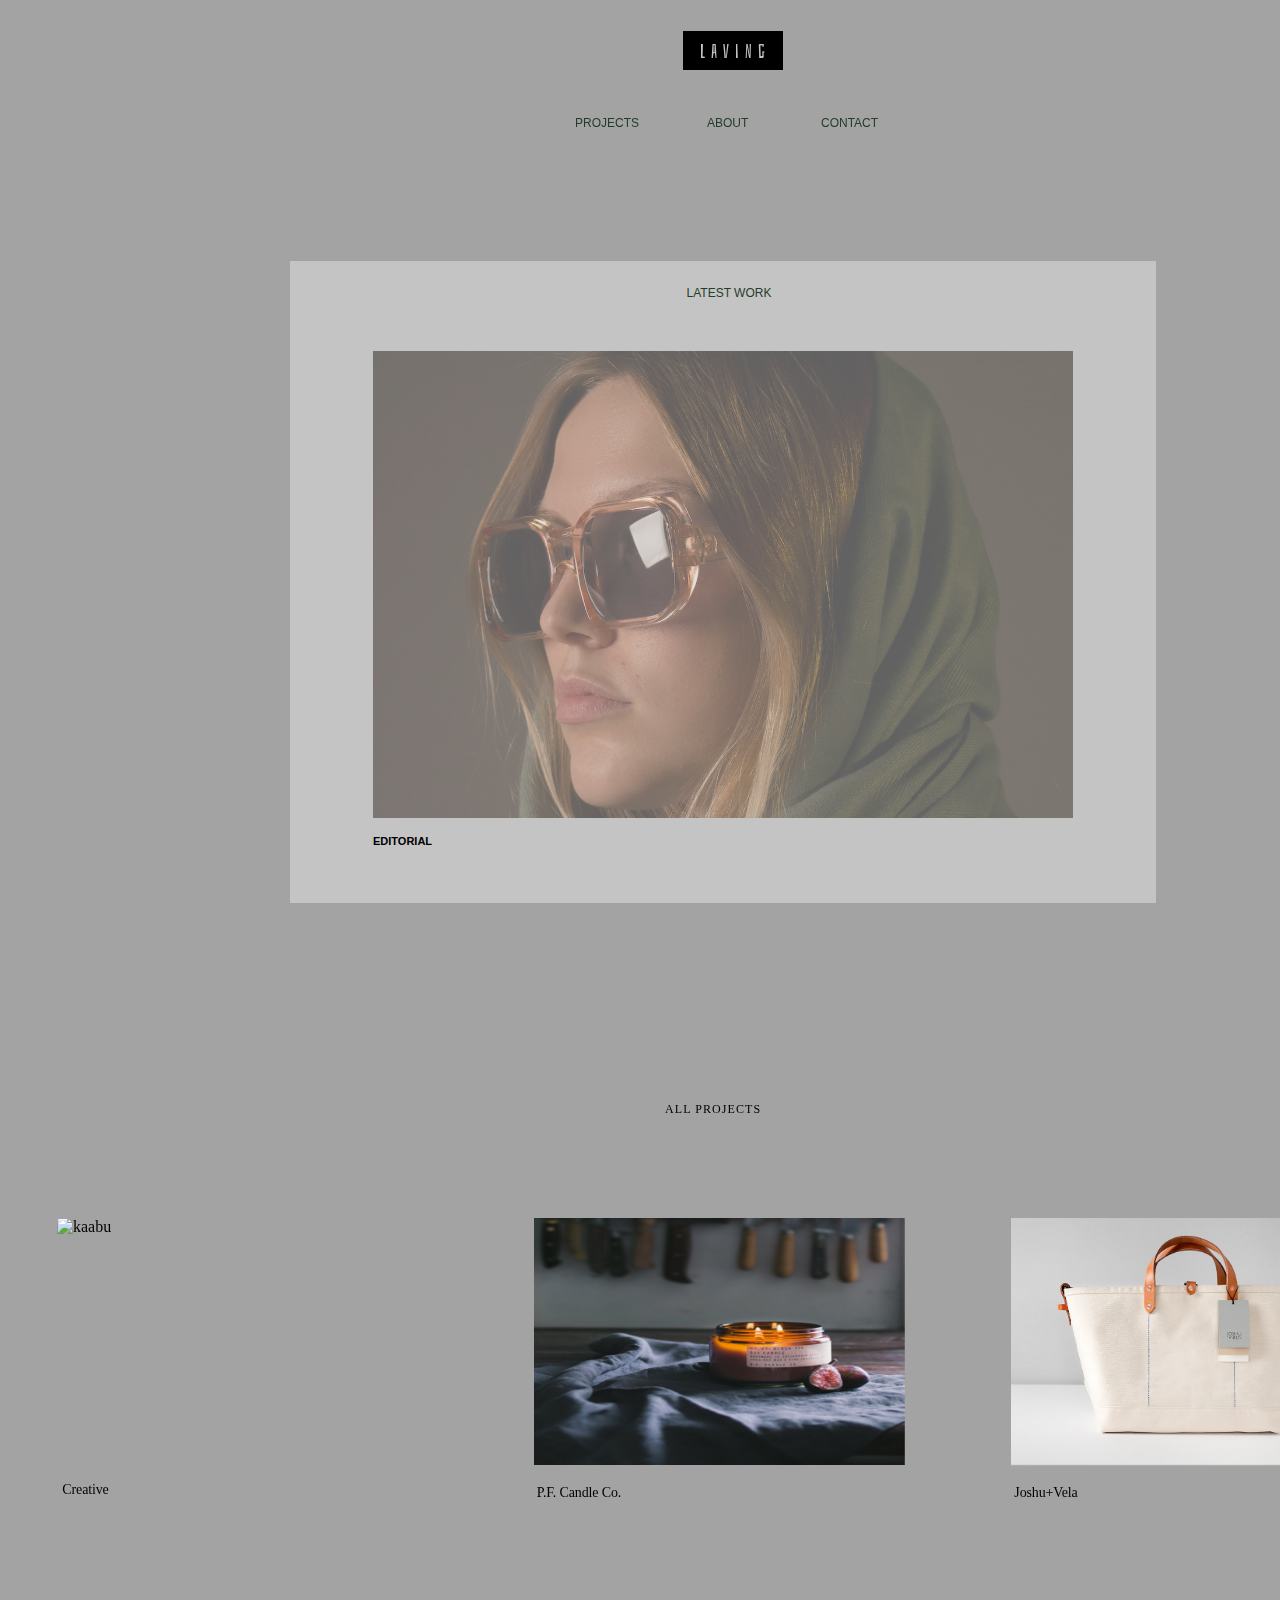
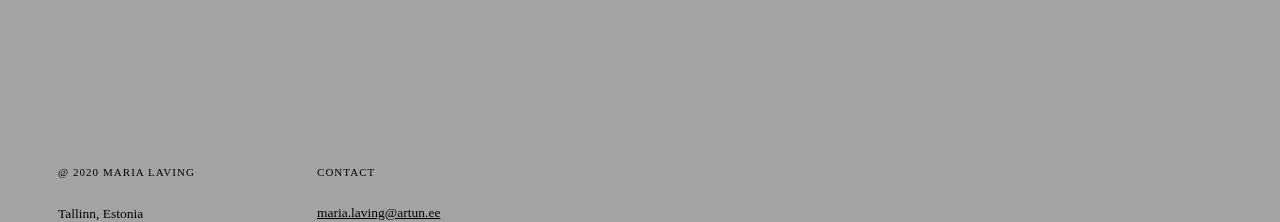
==== index.html @ 8727068c "sdfghjk" ====
<!DOCTYPE html>
<html>
<head>
  <link rel="stylesheet"
  href="https://fonts.googleapis.com/css?family=Bahiana">

  <meta charset= "utf-8">
  <title>Youtube</title>
  <link rel="stylesheet" href="style.css">
</head>
<body>
  <header>
    <div class="logo">
      <div class="recc"></div>
    <div class="Laving">
        <p>Laving</p>
    </div>
    </div>
    <div class="menuu">
      <a id="projects" href="#projects">PROJECTS</a>
      <a id="about" href="#about">ABOUT</a>
      <a id="contact" href="#contact">CONTACT</a>
    </div>
  </header>
  <main>
    <div class="keskmine">
      <div class="square">
      </div>
      <div class="tekst">
        <a id="latest" href="#">LATEST WORK</a>
        <h2>EDITORIAL</h2>
      </div>
      <img id="prillid"src="roosadprillidvaike2_2.jpg" alt="roosad">
    </div>
    <div class="alumine">
      <div class="tekstiosa">
        <p>ALL PROJECTS</p>
      </div>
      <div class="pildiosa">
        <img id="karl"src="IMG_1530.jpg" alt="kaabu">
        <img id="kivi"src="honour-studio--photography-for-pf-candle-co.jpg" alt="kivi">
        <img id="kott"src="honour-studio--Branding-Joshu-Vela--Letterpress-Hangtags-Tote-Cotton-1b.jpg" alt="kott">
      </div>
      <div class="pealkirjad">
        <a id="GW"href="#">Creative</a>
        <a id="CC"href="#">P.F. Candle Co.</a>
        <a id="JV"href="#">Joshu+Vela</a>

      </div>
    </div>


  </main>

  <footer>

    <div id="CR"class="alumine">
<p>@ 2020 MARIA LAVING</p>
  </div>
  <div id="Contact2"class="alumine">
    <p>CONTACT</p>
  </div>
  <div id="LA"class="alumine">
    <p>Tallinn, Estonia</p>
  </div>
  <div id="email"class="alumine">
  <a href="maria.laving@artun.ee">maria.laving@artun.ee</a>
  </div>

  </footer>

</body>
</html>
---- style.css ----
@keyframes animation {
  0%
}

* {
  box-sizing: border-box;
}
body {
  background-color: #A3A3A3;
width: 100%;
border-radius: 0px;
}
.recc {
  position: absolute;
width: 100px;
height: 39px;
left: 675px;
top: 23px;

background: #000000;
}
.Laving {
  position: absolute;
width: 65px;
height: 23px;
left: 692px;
top: 12px;

font-family: "Bahiana";
font-style: normal;
font-weight: normal;
font-size: 20px;
line-height: 23px;
/* identical to box height */

letter-spacing: 0.3em;

color: #C4C4C4;
}
.logo:hover {
  filter: invert(80%);
}
header {
  position: sticky;
  top: 0;
}
.menuu a {
font-family: 'Montserrat', sans-serif;
font-style: normal;
font-weight: 500;
font-size: 12px;
line-height: 15px;
text-align: left;
text-decoration: none;
color: #243D2B;
animation-duration: 1s;
/* transition: all 2s; */
}
.menuu a:hover {
  color: #63625F;
    animation: animation 1s;
}
#projects {
  position: absolute;
  width: 65px;
  height: 15px;
  left: 567px;
  top: 108px;
}
#about {
  position: absolute;
  width: 45px;
  height: 15px;
  left: 699px;
  top: 108px;
}
#contact {
  position: absolute;
  width: 60px;
  height: 15px;
  left: 813px;
  top: 108px;
}
.square {
  position: absolute;
  width: 866px;
height: 642px;
left: 290px;
top: 261px;

background: #C4C4C4;
}
.keskmine {
  width: 1000px;
}

#latest {
  position: absolute;
  width: 100px;
  height: 15px;
  left: 679px;
  top: 286px;

font-family: 'Montserrat', sans-serif;
font-style: normal;
font-weight: normal;
font-size: 12px;
line-height: 15px;
text-decoration: none;
text-align: center;

color: #243D2B;
}

h2 {
  position: absolute;
width: 68px;
height: 15px;
left: 373px;
top: 825px;

font-family: 'Montserrat', sans-serif;
font-style: normal;
font-weight: 600;
font-size: 11px;
line-height: 15px;
}

h3 {
  position: absolute;
width: 654px;
height: 150px;
left: 385px;
top: 730px;

font-family: Cormorant Garamond;
font-style: normal;
font-weight: 400;
font-size: 64px;
line-height: 64px;
/* or 100% */

text-align: center;
letter-spacing: -0.05em;
}


#prillid {
  position: absolute;
width: 700px;
height: 467.11px;
left: 373px;
top: 351px;
opacity: 0.5;
}
#prillid:hover {
opacity: 1;
}
.tekstiosa {
  position: absolute;
width: 104px;
height: 14px;
left: 665px;
top: 1090px;

font-family: Acumin Pro;
font-style: normal;
font-weight: normal;
font-size: 12px;
line-height: 14px;
letter-spacing: 0.09em;
}

#karl {
  position: absolute;
width: 371px;
height: 247.46px;
left: 57px;
top: 1218px;
}

#kivi {
  height: 247.4600067138672px;
width: 371px;
left: 534px;
top: 1218px;
border-radius: 0px;

position: absolute;
width: 371px;
height: 247.46px;
left: 534px;
top: 1218px;
}

#kott {
border-radius: 0px;
position: absolute;
width: 371px;
height: 247.46px;
left: 1011px;
top: 1218px;
}

.pealkirjad a{
  font-family: Acumin Pro;
font-size: 14px;
font-style: normal;
font-weight: 400;
line-height: 17px;
letter-spacing: -0.01em;
text-align: center;
color: #000000;
text-decoration: none;
}

#GW {
  position: absolute;
  width: 55px;
  height: 17px;
  left: 58px;
  top: 1481px;
}
#CC {
  position: absolute;
width: 90px;
height: 17px;
left: 534px;
top: 1484px;
}
#JV {
  position: absolute;
width: 70px;
height: 17px;
left: 1011px;
top: 1484px;
}
#CR {
  position: absolute;
  width: 180px;
  height: 13px;
  left: 58px;
  top: 1755px;

  font-family: Acumin Pro;
  font-style: normal;
  font-weight: normal;
  font-size: 11px;
  line-height: 13px;
  letter-spacing: 0.095em;
}
#Contact2 {
  position: absolute;
width: 57px;
height: 13px;
left: 317px;
top: 1755px;

font-family: Acumin Pro;
font-style: normal;
font-weight: normal;
font-size: 11px;
line-height: 13px;
letter-spacing: 0.095em;
}
#LA {
  position: absolute;
width: 137px;
height: 16px;
left: 58px;
top: 1792px;

font-family: Acumin Pro;
font-style: normal;
font-weight: normal;
font-size: 13.5px;
line-height: 16px;
}
#email a{
  position: absolute;
width: 144px;
height: 16px;
left: 317px;
top: 1805px;

font-family: Acumin Pro;
font-style: normal;
font-weight: normal;
font-size: 13.5px;
line-height: 16px;
color: black;
}
#email a:hover{
  color: #B5B3AA;
}
#omm {
  position: absolute;
width: 116px;
height: 16px;
left: 895px;
top: 1751px;

font-family: Acumin Pro;
font-style: normal;
font-weight: normal;
font-size: 13.5px;
line-height: 16px;

}
.container {
  display: flex;
  justify-content: space-between;
}
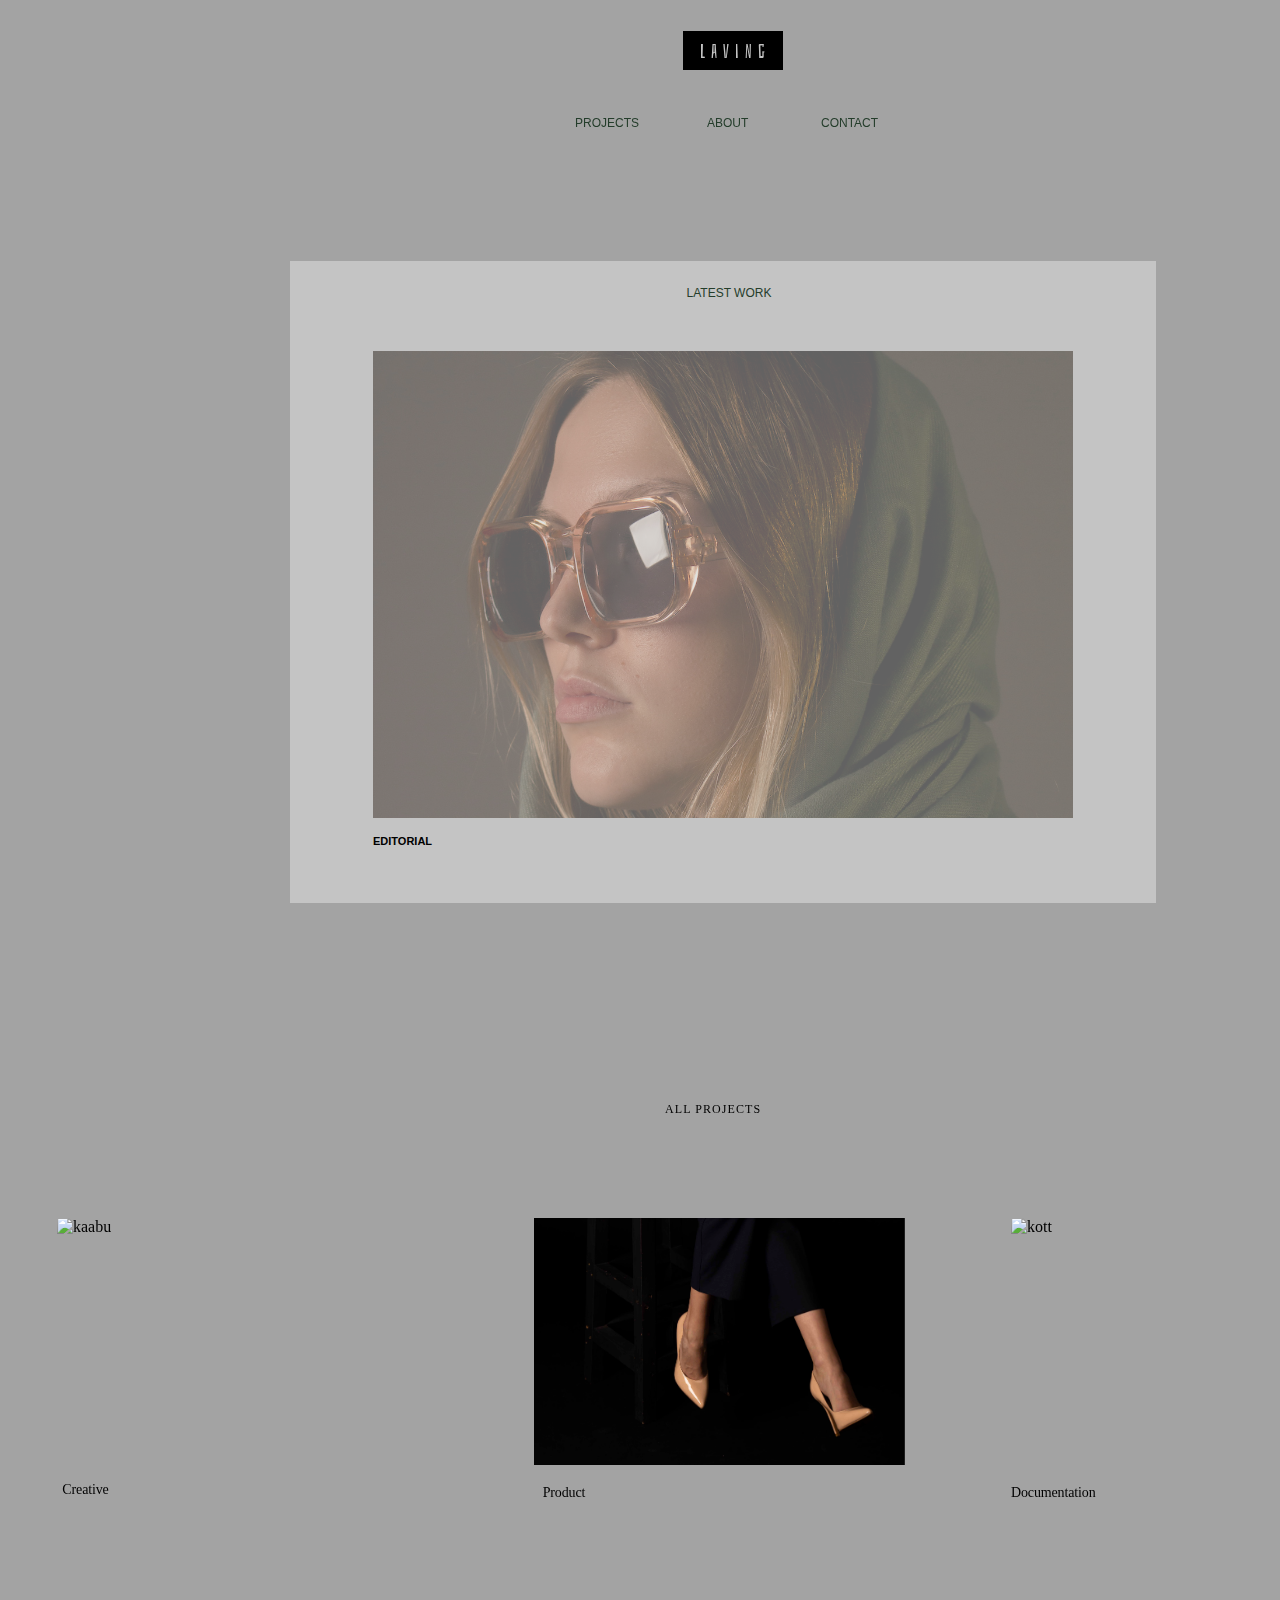
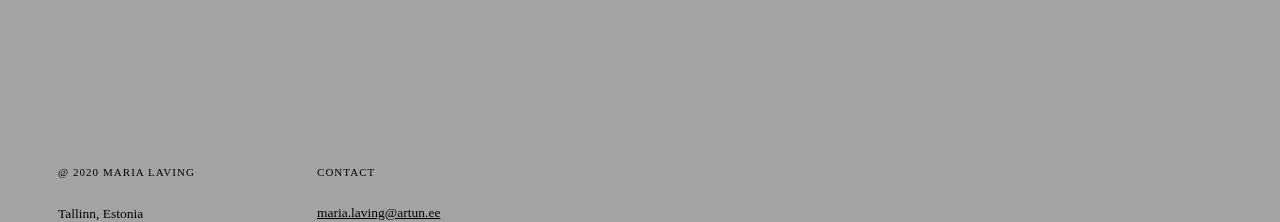
==== commit 17fc2c87: "ertyu" ====
--- a/index.html
+++ b/index.html
@@ -38,13 +38,13 @@
       </div>
       <div class="pildiosa">
         <img id="karl"src="IMG_1530.jpg" alt="kaabu">
-        <img id="kivi"src="honour-studio--photography-for-pf-candle-co.jpg" alt="kivi">
-        <img id="kott"src="honour-studio--Branding-Joshu-Vela--Letterpress-Hangtags-Tote-Cotton-1b.jpg" alt="kott">
+        <img id="king"src="109A7912-1.jpg" alt="kivi">
+        <img id="doc"src="IMG_13534.jpg" alt="kott">
       </div>
       <div class="pealkirjad">
         <a id="GW"href="#">Creative</a>
-        <a id="CC"href="#">P.F. Candle Co.</a>
-        <a id="JV"href="#">Joshu+Vela</a>
+        <a id="CC"href="#">Product</a>
+        <a id="JV"href="#">Documentation</a>
 
       </div>
     </div>
--- a/style.css
+++ b/style.css
@@ -179,7 +179,7 @@
 top: 1218px;
 }
 
-#kivi {
+#king {
   height: 247.4600067138672px;
 width: 371px;
 left: 534px;
@@ -193,7 +193,7 @@
 top: 1218px;
 }
 
-#kott {
+#doc {
 border-radius: 0px;
 position: absolute;
 width: 371px;
@@ -225,7 +225,7 @@
   position: absolute;
 width: 90px;
 height: 17px;
-left: 534px;
+left: 519px;
 top: 1484px;
 }
 #JV {
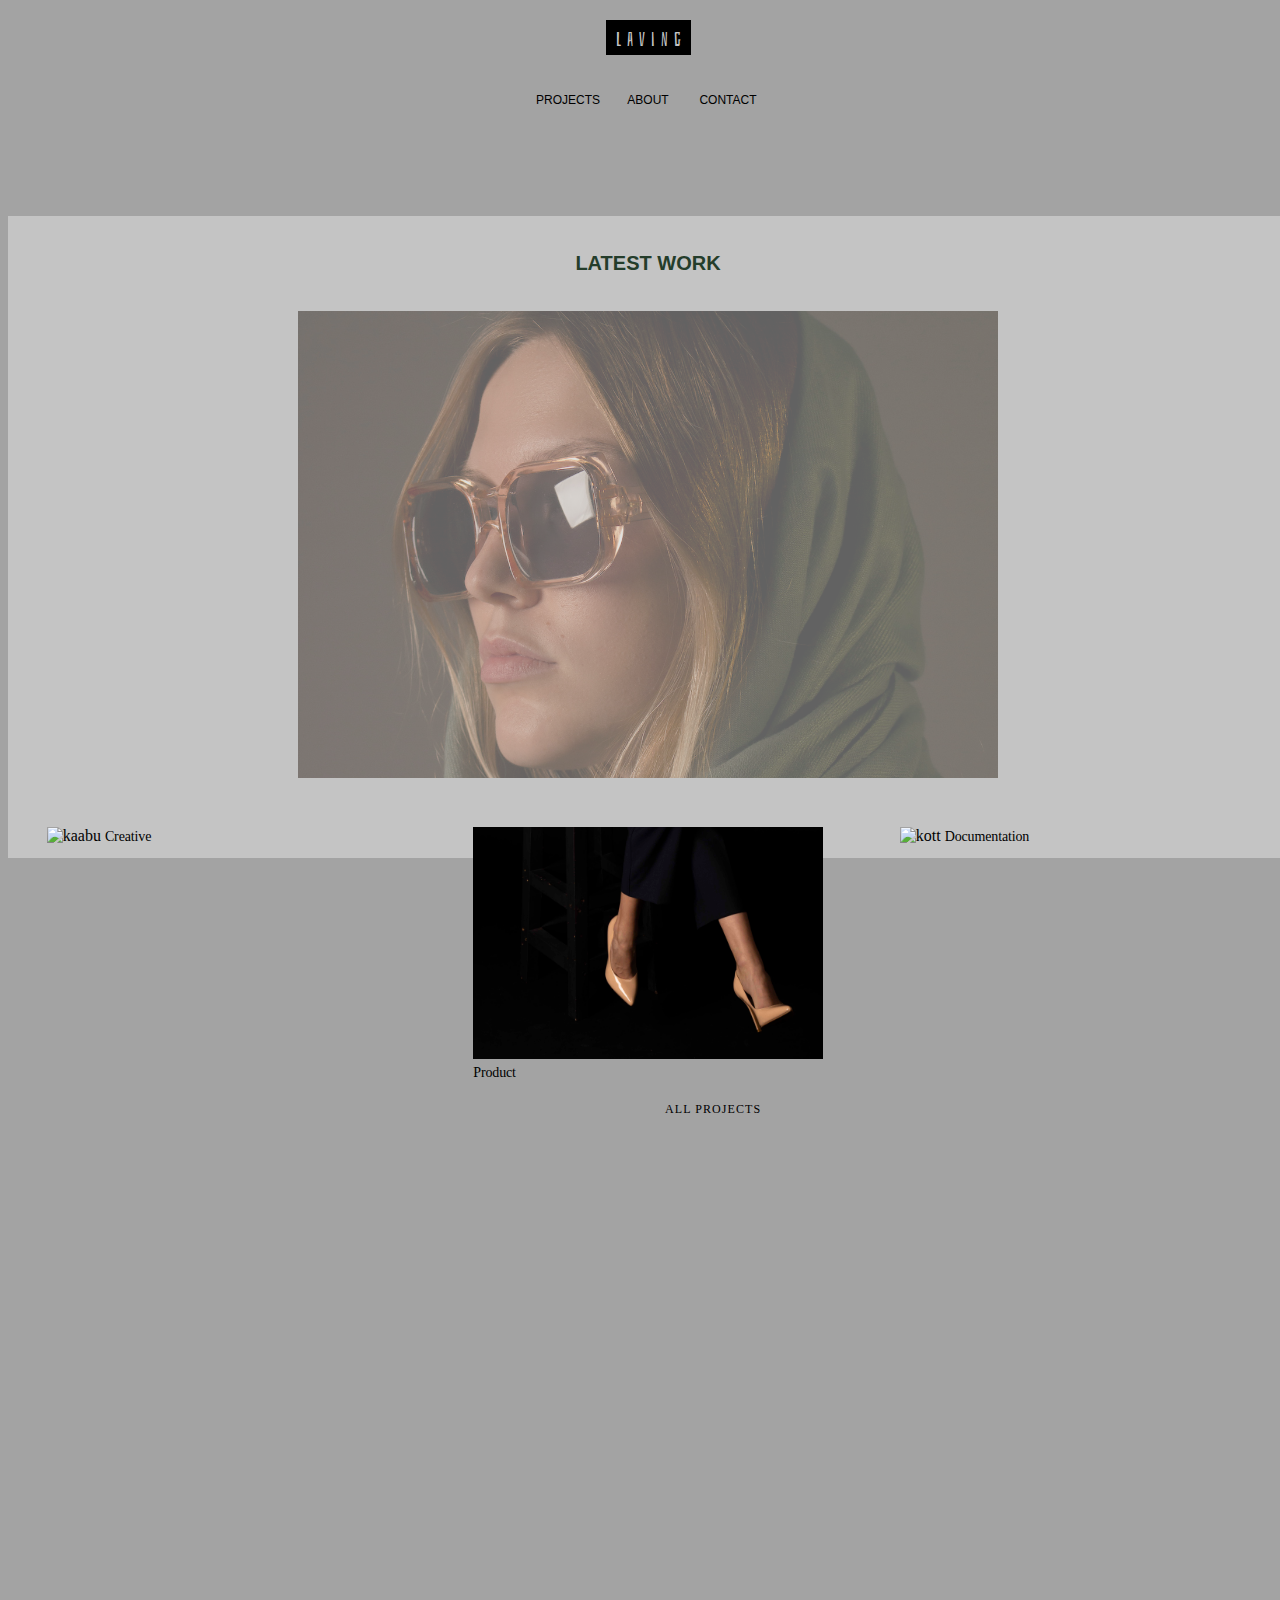
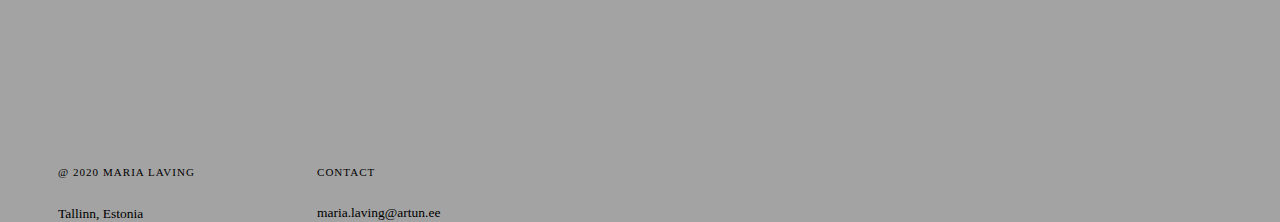
==== commit 3cbde729: "dd" ====
--- a/index.html
+++ b/index.html
@@ -8,48 +8,48 @@
   <title>Youtube</title>
   <link rel="stylesheet" href="style.css">
 </head>
+
 <body>
   <header>
-    <div class="logo">
-      <div class="recc"></div>
-    <div class="Laving">
-        <p>Laving</p>
+    <div class="logo flex-item col-1">
+        <a href="#">Laving</a>
     </div>
-    </div>
-    <div class="menuu">
-      <a id="projects" href="#projects">PROJECTS</a>
-      <a id="about" href="#about">ABOUT</a>
-      <a id="contact" href="#contact">CONTACT</a>
+    <div class="menuu flex-item col-2">
+        <a id="projects" href="#projects">PROJECTS</a>
+        <a id="about" href="#about">ABOUT</a>
+        <a id="contact" href="#contact">CONTACT</a>
     </div>
   </header>
+
   <main>
-    <div class="keskmine">
-      <div class="square">
+
+      <div id="square" class="flex-item col-4 square" >
       </div>
-      <div class="tekst">
-        <a id="latest" href="#">LATEST WORK</a>
-        <h2>EDITORIAL</h2>
-      </div>
-      <img id="prillid"src="roosadprillidvaike2_2.jpg" alt="roosad">
-    </div>
-    <div class="alumine">
-      <div class="tekstiosa">
-        <p>ALL PROJECTS</p>
-      </div>
-      <div class="pildiosa">
-        <img id="karl"src="IMG_1530.jpg" alt="kaabu">
-        <img id="king"src="109A7912-1.jpg" alt="kivi">
-        <img id="doc"src="IMG_13534.jpg" alt="kott">
-      </div>
-      <div class="pealkirjad">
-        <a id="GW"href="#">Creative</a>
-        <a id="CC"href="#">Product</a>
-        <a id="JV"href="#">Documentation</a>
-
-      </div>
-    </div>
+        <div class="keskmine flex-item col-4 latest">
+            <a href="#">LATEST WORK</a>
+        </div>
+        <div class="keskmine flex-item col-4 prillid">
+          <img id="prillid" src="roosadprillidvaike2_2.jpg" alt="roosad">
+        </div>
 
 
+
+<section class="alumine">
+  <div class="tekstiosa">
+    <p>ALL PROJECTS</p>
+  </div>
+  <div class="pildiosa">
+    <div class="flex-item col-3"><img id="karl"src="IMG_1530.jpg" alt="kaabu">
+      <a class="pealkirjad" href="#">Creative</a>
+    </div>
+    <div class="flex-item col-3"><img id="king"src="109A7912-1.jpg" alt="kivi">
+      <a class="pealkirjad" href="#">Product</a>
+    </div>
+    <div class="flex-item col-3"><img id="doc"src="IMG_13534.jpg" alt="kott">
+      <a class="pealkirjad" href="#">Documentation</a>
+    </div>
+  </div>
+</section>
   </main>
 
   <footer>
--- a/style.css
+++ b/style.css
@@ -1,161 +1,208 @@
 @keyframes animation {
-  0%
+  0% {background: black;}
+  25% {background: #9A300F;}
+  50% {background: #CA5935;}
+  75% {background: #E1A4A4;}
+  100% {background: black;}
+}
+
+.flex-item {
+  flex-basis: auto;
 }
 
 * {
   box-sizing: border-box;
-}
+  scroll-behavior: smooth;
+}
+
 body {
   background-color: #A3A3A3;
 width: 100%;
-border-radius: 0px;
-}
-.recc {
-  position: absolute;
-width: 100px;
-height: 39px;
-left: 675px;
-top: 23px;
-
-background: #000000;
-}
-.Laving {
-  position: absolute;
-width: 65px;
-height: 23px;
-left: 692px;
-top: 12px;
-
-font-family: "Bahiana";
-font-style: normal;
-font-weight: normal;
-font-size: 20px;
-line-height: 23px;
-/* identical to box height */
-
-letter-spacing: 0.3em;
-
-color: #C4C4C4;
-}
-.logo:hover {
-  filter: invert(80%);
-}
+/* border-radius: 0px;
+margin: 0;
+padding: 0; */
+max-width: 100%;
+}
+
 header {
-  position: sticky;
-  top: 0;
-}
-.menuu a {
+  position: relative;
+  top: 0px;
+  width: 200vh;
+  max-width: 100%;
+padding: 0px 0px 80px 0px;
+z-index: 10;
+justify-content: center;
+}
+
+a {
+  text-decoration: none;
+}
+
+.logo {
+  display: flex;
+  width: 100%;
+  justify-content: center;
+  position: relative;
+  margin: 20px 0px 30px 0px;
+}
+
+.col-1 {
+  width: 100%;
+  flex-basis: auto;
+}
+
+.col-1 a{
+  font-family: "Bahiana";
+  font-style: normal;
+  font-weight: normal;
+  font-size: 20px;
+  line-height: 35px;
+  align-items: center;
+  text-align: center;
+  letter-spacing: 0.3em;
+  color: #C4C4C4;
+
+  width: 85px;
+  height: 35px;
+  padding: 2px 10px 2px 10px;
+  background-color: black;
+}
+
+/* #Laving {
+  position: relative;
+
+} */
+
+
+.menuu {
+  display: flex;
+  /* flex-wrap: wrap; */
+  justify-content: center;
+  /* display: inline-block; */
+ padding: 0.5em;
+ width: 100%;
+ position: relative;
+ margin: 10px 0px 20px 0px;
+}
+
+.col-2 {
+  width: 100%;
+}
+
+.col-2 a{
+  font-family: 'Montserrat', sans-serif;
+  font-style: normal;
+  font-weight: 500;
+  font-size: 12px;
+  line-height: 15px;
+  text-align: center;
+  text-decoration: none;
+  color: black;
+  animation-duration: 1s;
+}
+
+.col-2 a:hover {
+  color: #63625F;
+}
+
+#projects {
+  width: 80px;
+  height: 15px;
+}
+#about {
+  width: 80px;
+  height: 15px;
+}
+#contact {
+  width: 80px;
+  height: 15px;
+}
+/*
+section {
+  height: 100vh;
+  width: 100%;
+  display: flex;
+  flex-wrap: wrap;
+  align-items: flex-start;
+  overflow: hidden;
+  padding-bottom: 20vh;
+} */
+
+/* section > div {
+  padding: 2em;
+  width: 100%;
+  height: auto;
+  flex-basis: auto;
+  position: relative;
+} */
+
+
+/* KESKMINE OSA */
+.square {
+flex-basis: auto;
+z-index: -10;
+position: absolute;
+width: 100%;
+height: 642px;
+background: #C4C4C4;
+margin: 0;
+
+}
+
+.keskmine {
+  display: flex;
+  flex-direction: column;
+  flex-wrap: wrap;
+  justify-content: center;
+  align-content: center;
+  /* display: inline-block; */
+ /* padding: 0%; */
+ width: 100%;
+ position: relative;
+ /* margin: 10px 0px 20px 0px; */
+}
+
+/* .col-4 {
+  width: 100%;
+} */
+
+.col-4 a{
+  width: 300px;
+  height: 15px;
+
+text-align: center;
+/* padding: 10px; */
+
 font-family: 'Montserrat', sans-serif;
 font-style: normal;
-font-weight: 500;
-font-size: 12px;
+font-weight: 600;
+
 line-height: 15px;
-text-align: left;
 text-decoration: none;
 color: #243D2B;
-animation-duration: 1s;
-/* transition: all 2s; */
-}
-.menuu a:hover {
-  color: #63625F;
-    animation: animation 1s;
-}
-#projects {
-  position: absolute;
-  width: 65px;
-  height: 15px;
-  left: 567px;
-  top: 108px;
-}
-#about {
-  position: absolute;
-  width: 45px;
-  height: 15px;
-  left: 699px;
-  top: 108px;
-}
-#contact {
-  position: absolute;
-  width: 60px;
-  height: 15px;
-  left: 813px;
-  top: 108px;
-}
-.square {
-  position: absolute;
-  width: 866px;
-height: 642px;
-left: 290px;
-top: 261px;
-
-background: #C4C4C4;
-}
-.keskmine {
-  width: 1000px;
-}
-
-#latest {
-  position: absolute;
-  width: 100px;
-  height: 15px;
-  left: 679px;
-  top: 286px;
-
-font-family: 'Montserrat', sans-serif;
-font-style: normal;
-font-weight: normal;
-font-size: 12px;
-line-height: 15px;
-text-decoration: none;
-text-align: center;
-
-color: #243D2B;
-}
-
-h2 {
-  position: absolute;
-width: 68px;
-height: 15px;
-left: 373px;
-top: 825px;
-
-font-family: 'Montserrat', sans-serif;
-font-style: normal;
-font-weight: 600;
-font-size: 11px;
-line-height: 15px;
-}
-
-h3 {
-  position: absolute;
-width: 654px;
-height: 150px;
-left: 385px;
-top: 730px;
-
-font-family: Cormorant Garamond;
-font-style: normal;
-font-weight: 400;
-font-size: 64px;
-line-height: 64px;
-/* or 100% */
-
-text-align: center;
-letter-spacing: -0.05em;
+}
+
+.latest {
+  padding: 40px 0px 0px 0px;
+  font-size: 20px;
 }
 
 
 #prillid {
-  position: absolute;
+  /* position: absolute; */
 width: 700px;
 height: 467.11px;
-left: 373px;
-top: 351px;
 opacity: 0.5;
-}
+transition: opacity 1s ease-in;
+margin: 40px 0px 10px 0px;
+}
+
 #prillid:hover {
-opacity: 1;
-}
+  opacity: 1;
+}
+
+/* ALUMINE OSA */
+
 .tekstiosa {
   position: absolute;
 width: 104px;
@@ -171,16 +218,34 @@
 letter-spacing: 0.09em;
 }
 
+
+.pildiosa {
+  display: flex;
+  flex-wrap: wrap;
+  justify-content: space-evenly;
+  position: relative;
+}
+
+.col-3 {
+  width: 33.3%;
+  padding: 3%;
+}
+
+.col-3 img {
+  height: auto;
+  width: 100%;
+}
+
 #karl {
-  position: absolute;
+  /* position: absolute;
 width: 371px;
 height: 247.46px;
 left: 57px;
-top: 1218px;
+top: 1218px; */
 }
 
 #king {
-  height: 247.4600067138672px;
+  /* height: 247.4600067138672px;
 width: 371px;
 left: 534px;
 top: 1218px;
@@ -190,19 +255,19 @@
 width: 371px;
 height: 247.46px;
 left: 534px;
-top: 1218px;
+top: 1218px; */
 }
 
 #doc {
-border-radius: 0px;
+/* border-radius: 0px;
 position: absolute;
 width: 371px;
 height: 247.46px;
 left: 1011px;
-top: 1218px;
-}
-
-.pealkirjad a{
+top: 1218px; */
+}
+
+.pealkirjad {
   font-family: Acumin Pro;
 font-size: 14px;
 font-style: normal;
@@ -214,27 +279,7 @@
 text-decoration: none;
 }
 
-#GW {
-  position: absolute;
-  width: 55px;
-  height: 17px;
-  left: 58px;
-  top: 1481px;
-}
-#CC {
-  position: absolute;
-width: 90px;
-height: 17px;
-left: 519px;
-top: 1484px;
-}
-#JV {
-  position: absolute;
-width: 70px;
-height: 17px;
-left: 1011px;
-top: 1484px;
-}
+
 #CR {
   position: absolute;
   width: 180px;
@@ -311,3 +356,15 @@
   display: flex;
   justify-content: space-between;
 }
+@media only screen and (max-width: 768px) {
+  /* For mobile phones: */
+  [class*="col-"] {
+    width: 100%;
+  }
+}
+@media only screen and (min-width: 1920px) {
+  /* For mobile phones: */
+  [class*="col-"] {
+    width: 100%;
+  }
+}
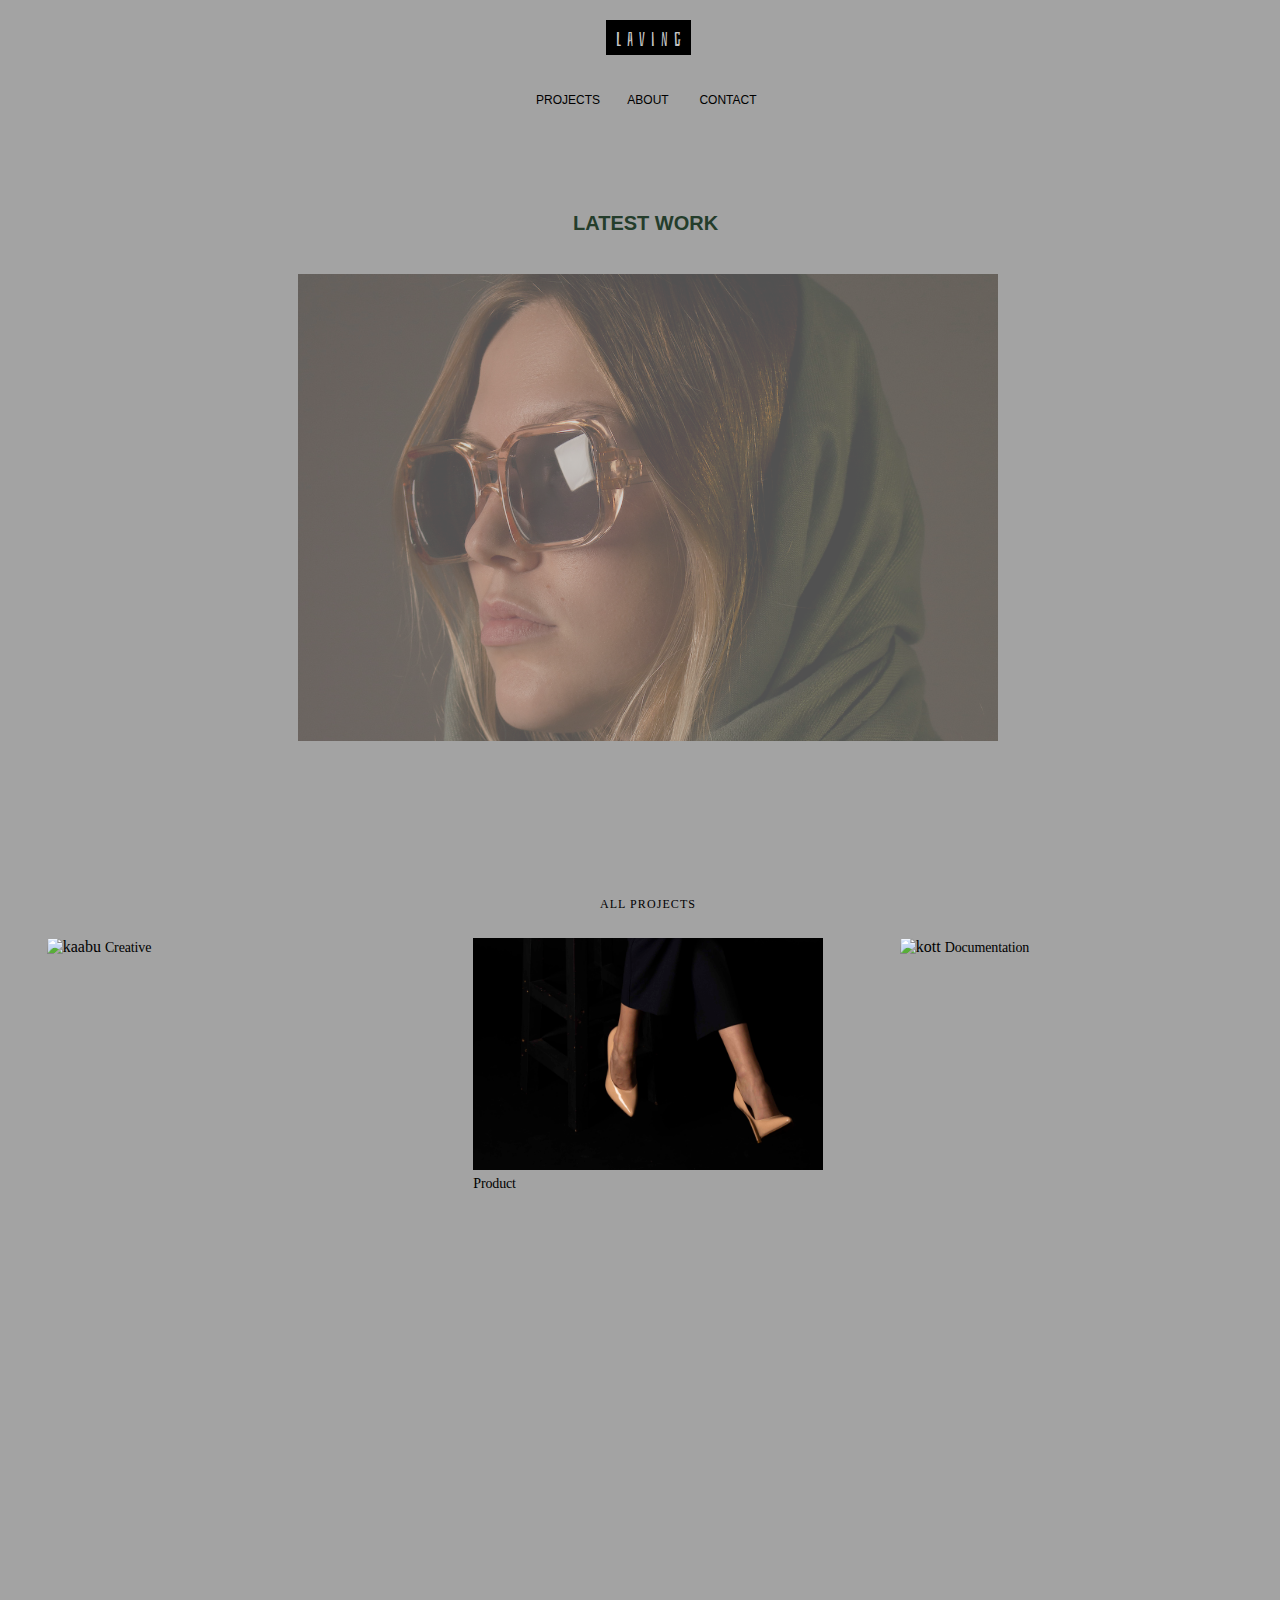
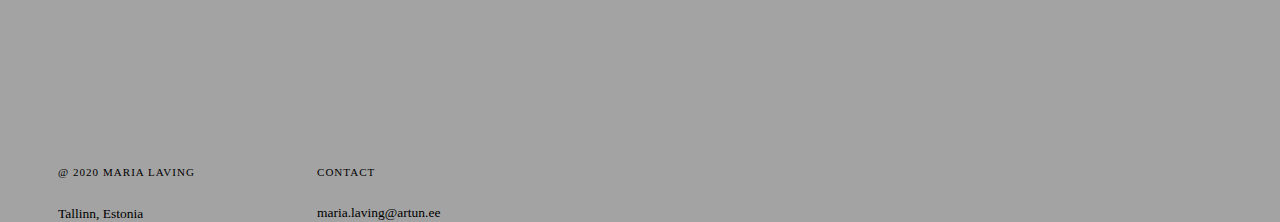
==== commit a49967ae: "ww" ====
--- a/index.html
+++ b/index.html
@@ -23,33 +23,46 @@
 
   <main>
 
-      <div id="square" class="flex-item col-4 square" >
+<!-- <div class="keskmine1">
+      <div id="square" class="flex-item col-3 square" >
       </div>
-        <div class="keskmine flex-item col-4 latest">
+        </div> -->
+<div class="keskmine1">
+
+        <div class="keskmine2">
+        <div class="flex-item col-4 latest">
             <a href="#">LATEST WORK</a>
         </div>
-        <div class="keskmine flex-item col-4 prillid">
+          </div>
+
+          <div class="keskmine3">
+        <div class="flex-item col-5 prillid">
           <img id="prillid" src="roosadprillidvaike2_2.jpg" alt="roosad">
         </div>
+            </div>
+  </div>
 
 
 
-<section class="alumine">
-  <div class="tekstiosa">
+<div class="tekstiosa">
+  <div class="flex-item">
     <p>ALL PROJECTS</p>
   </div>
+  </div>
+
   <div class="pildiosa">
-    <div class="flex-item col-3"><img id="karl"src="IMG_1530.jpg" alt="kaabu">
+    <div class="flex-item col-6"><img id="karl"src="IMG_1530.jpg" alt="kaabu">
       <a class="pealkirjad" href="#">Creative</a>
     </div>
-    <div class="flex-item col-3"><img id="king"src="109A7912-1.jpg" alt="kivi">
+    <div class="flex-item col-6"><img id="king"src="109A7912-1.jpg" alt="kivi">
       <a class="pealkirjad" href="#">Product</a>
     </div>
-    <div class="flex-item col-3"><img id="doc"src="IMG_13534.jpg" alt="kott">
+    <div class="flex-item col-6"><img id="doc"src="IMG_13534.jpg" alt="kott">
       <a class="pealkirjad" href="#">Documentation</a>
     </div>
   </div>
-</section>
+
+
   </main>
 
   <footer>
--- a/style.css
+++ b/style.css
@@ -1,5 +1,5 @@
 @keyframes animation {
-  0% {background: black;}
+  0% {}
   25% {background: #9A300F;}
   50% {background: #CA5935;}
   75% {background: #E1A4A4;}
@@ -30,8 +30,7 @@
   width: 200vh;
   max-width: 100%;
 padding: 0px 0px 80px 0px;
-z-index: 10;
-justify-content: center;
+z-index: -10 5;
 }
 
 a {
@@ -68,11 +67,6 @@
   background-color: black;
 }
 
-/* #Laving {
-  position: relative;
-
-} */
-
 
 .menuu {
   display: flex;
@@ -117,62 +111,55 @@
   width: 80px;
   height: 15px;
 }
-/*
-section {
-  height: 100vh;
-  width: 100%;
-  display: flex;
-  flex-wrap: wrap;
-  align-items: flex-start;
-  overflow: hidden;
-  padding-bottom: 20vh;
-} */
-
-/* section > div {
-  padding: 2em;
-  width: 100%;
-  height: auto;
-  flex-basis: auto;
-  position: relative;
-} */
 
 
 /* KESKMINE OSA */
-.square {
-flex-basis: auto;
-z-index: -10;
-position: absolute;
-width: 100%;
-height: 642px;
-background: #C4C4C4;
-margin: 0;
-
-}
-
-.keskmine {
-  display: flex;
-  flex-direction: column;
-  flex-wrap: wrap;
-  justify-content: center;
-  align-content: center;
-  /* display: inline-block; */
- /* padding: 0%; */
+
+/* .keskmine1 {
+  display: flex;
+  justify-content: center;
  width: 100%;
  position: relative;
- /* margin: 10px 0px 20px 0px; */
-}
-
-/* .col-4 {
-  width: 100%;
+}
+
+.col-3 {
+  flex-basis: auto;
+  width: 100%;
+}
+
+#square {
+  z-index: -10;
+  width: 800px;
+  height: 642px;
+  position: relative;
+  background: #C4C4C4;
+   align-self: center;
 } */
+
+.keskmine1 {
+  border: 30px #C4C4C4;
+}
+
+.keskmine2 {
+  display: flex;
+  justify-content: center;
+ width: 100%;
+ position: relative;
+
+}
+
+.col-4 {
+  width: 150px;
+  flex-basis: auto;
+  z-index: 5;
+}
 
 .col-4 a{
   width: 300px;
   height: 15px;
 
+font-size: 20px;
 text-align: center;
-/* padding: 10px; */
-
 font-family: 'Montserrat', sans-serif;
 font-style: normal;
 font-weight: 600;
@@ -182,11 +169,12 @@
 color: #243D2B;
 }
 
-.latest {
-  padding: 40px 0px 0px 0px;
-  font-size: 20px;
-}
-
+.keskmine3 {
+  display: flex;
+  justify-content: center;
+ width: 100%;
+ position: relative;
+}
 
 #prillid {
   /* position: absolute; */
@@ -195,6 +183,7 @@
 opacity: 0.5;
 transition: opacity 1s ease-in;
 margin: 40px 0px 10px 0px;
+z-index: 5;
 }
 
 #prillid:hover {
@@ -204,11 +193,12 @@
 /* ALUMINE OSA */
 
 .tekstiosa {
-  position: absolute;
-width: 104px;
+  display: flex;
+  position: relative;
+justify-content: center;
+/* width: 100%; */
 height: 14px;
-left: 665px;
-top: 1090px;
+text-align: center;
 
 font-family: Acumin Pro;
 font-style: normal;
@@ -216,56 +206,33 @@
 font-size: 12px;
 line-height: 14px;
 letter-spacing: 0.09em;
-}
-
+margin-top: 130px;
+}
+
+section {
+  height: 500px;
+  width: 100%;
+}
 
 .pildiosa {
   display: flex;
   flex-wrap: wrap;
   justify-content: space-evenly;
   position: relative;
-}
-
-.col-3 {
+  /* margin-top: 190px; */
+}
+
+.col-6 {
   width: 33.3%;
   padding: 3%;
-}
-
-.col-3 img {
+  flex-basis: auto;
+}
+
+.col-6 img {
   height: auto;
   width: 100%;
 }
 
-#karl {
-  /* position: absolute;
-width: 371px;
-height: 247.46px;
-left: 57px;
-top: 1218px; */
-}
-
-#king {
-  /* height: 247.4600067138672px;
-width: 371px;
-left: 534px;
-top: 1218px;
-border-radius: 0px;
-
-position: absolute;
-width: 371px;
-height: 247.46px;
-left: 534px;
-top: 1218px; */
-}
-
-#doc {
-/* border-radius: 0px;
-position: absolute;
-width: 371px;
-height: 247.46px;
-left: 1011px;
-top: 1218px; */
-}
 
 .pealkirjad {
   font-family: Acumin Pro;
@@ -352,10 +319,7 @@
 line-height: 16px;
 
 }
-.container {
-  display: flex;
-  justify-content: space-between;
-}
+
 @media only screen and (max-width: 768px) {
   /* For mobile phones: */
   [class*="col-"] {
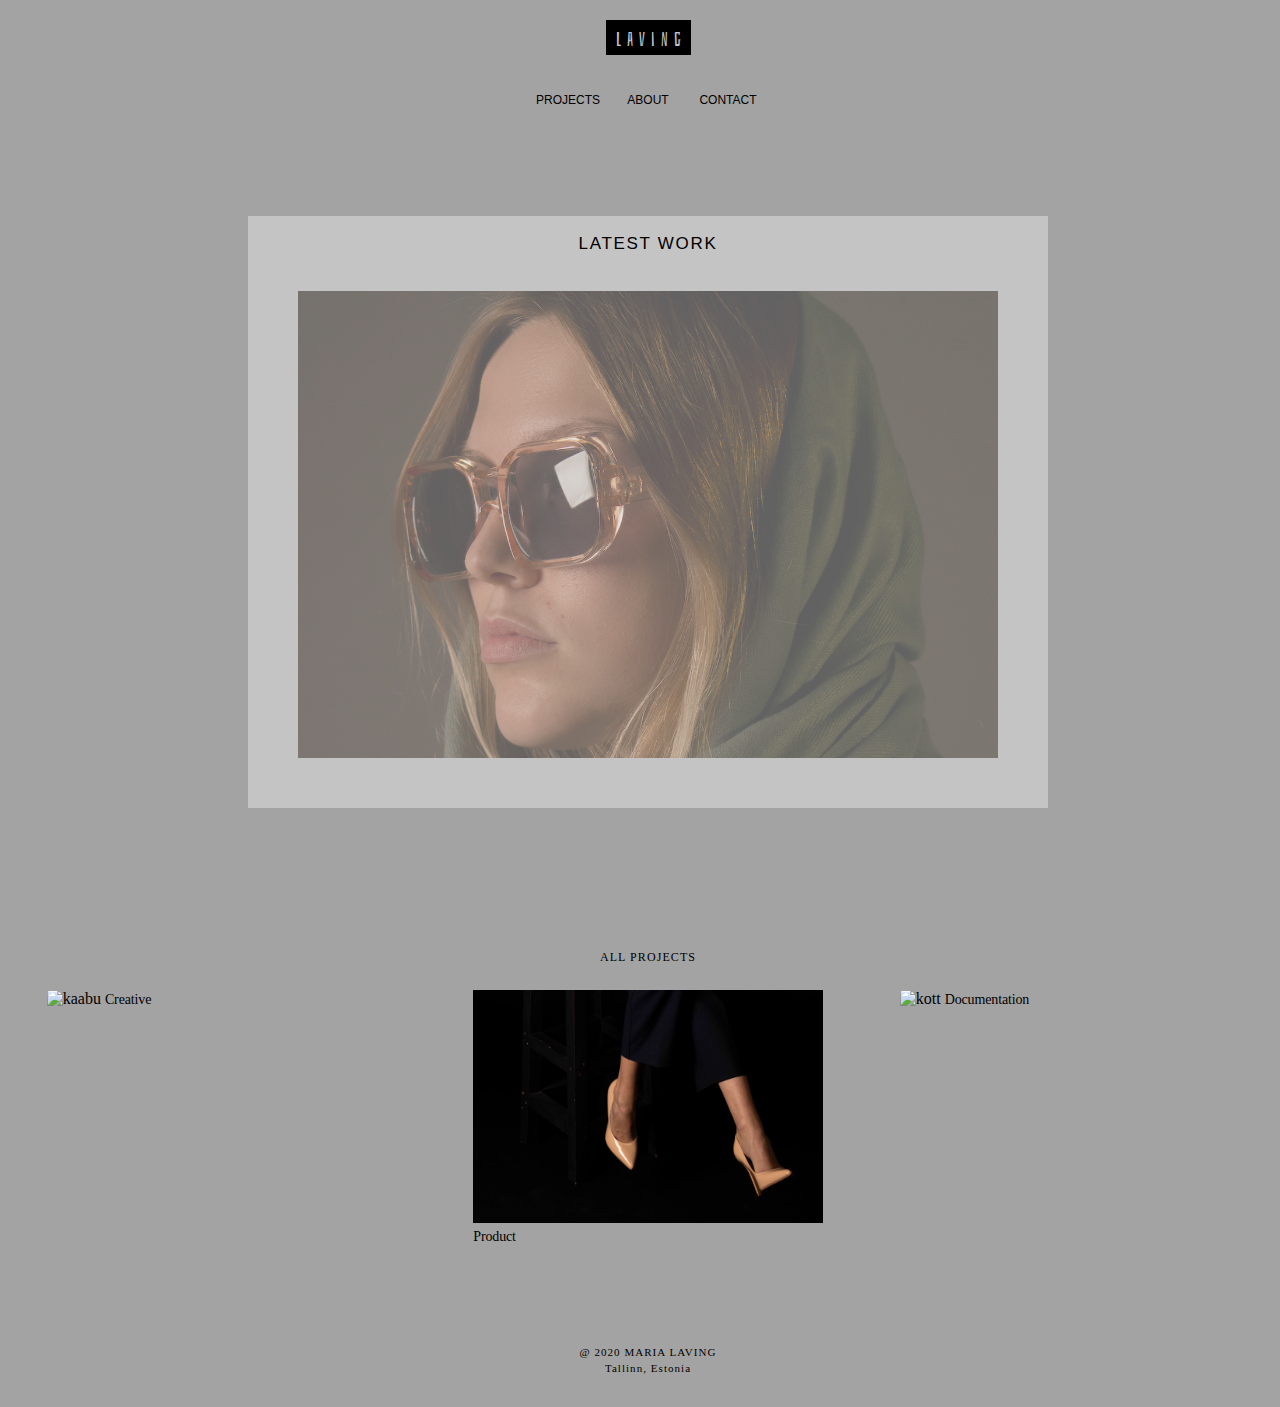
==== commit 118c3a68: "tt" ====
--- a/index.html
+++ b/index.html
@@ -29,18 +29,11 @@
         </div> -->
 <div class="keskmine1">
 
-        <div class="keskmine2">
-        <div class="flex-item col-4 latest">
-            <a href="#">LATEST WORK</a>
-        </div>
-          </div>
-
-          <div class="keskmine3">
-        <div class="flex-item col-5 prillid">
+        <div class="flex-item col-5">
+          <a class="latest" href="#">LATEST WORK</a>
           <img id="prillid" src="roosadprillidvaike2_2.jpg" alt="roosad">
         </div>
-            </div>
-  </div>
+</div>
 
 
 
@@ -66,19 +59,19 @@
   </main>
 
   <footer>
+<div class="alumineosa1">
 
-    <div id="CR"class="alumine">
-<p>@ 2020 MARIA LAVING</p>
+  <!-- <div id="email"class="flex-item col-7 email">
+  <a href="maria.laving@artun.ee">maria.laving@artun.ee</a>
+  </div> -->
+
+    <div id="CR"class="flex-item col-7 cr">
+  <p>@ 2020 MARIA LAVING    Tallinn, Estonia</p>
   </div>
-  <div id="Contact2"class="alumine">
-    <p>CONTACT</p>
+
   </div>
-  <div id="LA"class="alumine">
-    <p>Tallinn, Estonia</p>
-  </div>
-  <div id="email"class="alumine">
-  <a href="maria.laving@artun.ee">maria.laving@artun.ee</a>
-  </div>
+
+
 
   </footer>
 
--- a/style.css
+++ b/style.css
@@ -30,7 +30,7 @@
   width: 200vh;
   max-width: 100%;
 padding: 0px 0px 80px 0px;
-z-index: -10 5;
+z-index: -10;
 }
 
 a {
@@ -113,76 +113,41 @@
 }
 
 
-/* KESKMINE OSA */
-
-/* .keskmine1 {
-  display: flex;
-  justify-content: center;
- width: 100%;
- position: relative;
-}
-
-.col-3 {
-  flex-basis: auto;
-  width: 100%;
-}
-
-#square {
-  z-index: -10;
-  width: 800px;
-  height: 642px;
-  position: relative;
+.keskmine1 {
+  display: flex;
+  justify-content: space-around;
+}
+
+.col-5 {
+  width: 100%;
+  padding: 20px 20px 50px 20px;
   background: #C4C4C4;
-   align-self: center;
-} */
-
-.keskmine1 {
-  border: 30px #C4C4C4;
-}
-
-.keskmine2 {
-  display: flex;
-  justify-content: center;
- width: 100%;
- position: relative;
-
-}
-
-.col-4 {
-  width: 150px;
-  flex-basis: auto;
-  z-index: 5;
-}
-
-.col-4 a{
-  width: 300px;
-  height: 15px;
-
-font-size: 20px;
+  max-width: 800px;
+}
+
+.col-5 a{
+  height: 15px;
+  display: block;
+font-size: 17px;
 text-align: center;
 font-family: 'Montserrat', sans-serif;
 font-style: normal;
-font-weight: 600;
+font-weight: 200;
+letter-spacing: 0.1em;
 
 line-height: 15px;
 text-decoration: none;
-color: #243D2B;
-}
-
-.keskmine3 {
-  display: flex;
-  justify-content: center;
- width: 100%;
- position: relative;
+color: black;
 }
 
 #prillid {
   /* position: absolute; */
-width: 700px;
-height: 467.11px;
+  display: block;
+width: 100%;
+max-width: 700px;
+margin: 40px auto 0 auto;
 opacity: 0.5;
 transition: opacity 1s ease-in;
-margin: 40px 0px 10px 0px;
 z-index: 5;
 }
 
@@ -247,88 +212,39 @@
 }
 
 
-#CR {
-  position: absolute;
-  width: 180px;
-  height: 13px;
-  left: 58px;
-  top: 1755px;
-
+.alumineosa1 {
+  display: flex;
+  justify-content: center;
+ width: 100%;
+ padding: 50px;
+ position: relative;
+}
+
+
+.col-7 {
   font-family: Acumin Pro;
   font-style: normal;
   font-weight: normal;
   font-size: 11px;
-  line-height: 13px;
+  line-height: 16px;
   letter-spacing: 0.095em;
-}
-#Contact2 {
-  position: absolute;
-width: 57px;
-height: 13px;
-left: 317px;
-top: 1755px;
-
-font-family: Acumin Pro;
-font-style: normal;
-font-weight: normal;
-font-size: 11px;
-line-height: 13px;
-letter-spacing: 0.095em;
-}
-#LA {
-  position: absolute;
-width: 137px;
-height: 16px;
-left: 58px;
-top: 1792px;
-
-font-family: Acumin Pro;
-font-style: normal;
-font-weight: normal;
-font-size: 13.5px;
-line-height: 16px;
-}
-#email a{
-  position: absolute;
-width: 144px;
-height: 16px;
-left: 317px;
-top: 1805px;
-
-font-family: Acumin Pro;
-font-style: normal;
-font-weight: normal;
-font-size: 13.5px;
-line-height: 16px;
-color: black;
-}
-#email a:hover{
-  color: #B5B3AA;
-}
-#omm {
-  position: absolute;
-width: 116px;
-height: 16px;
-left: 895px;
-top: 1751px;
-
-font-family: Acumin Pro;
-font-style: normal;
-font-weight: normal;
-font-size: 13.5px;
-line-height: 16px;
-
-}
+  text-align: center;
+  color: black;
+}
+
+#CR {
+  width: 150px;
+  height: 16px;
+
+}
+
 
 @media only screen and (max-width: 768px) {
   /* For mobile phones: */
   [class*="col-"] {
     width: 100%;
   }
-}
-@media only screen and (min-width: 1920px) {
-  /* For mobile phones: */
-  [class*="col-"] {
-    width: 100%;
+  .col-5 {
+    padding: 10px;
   }
 }
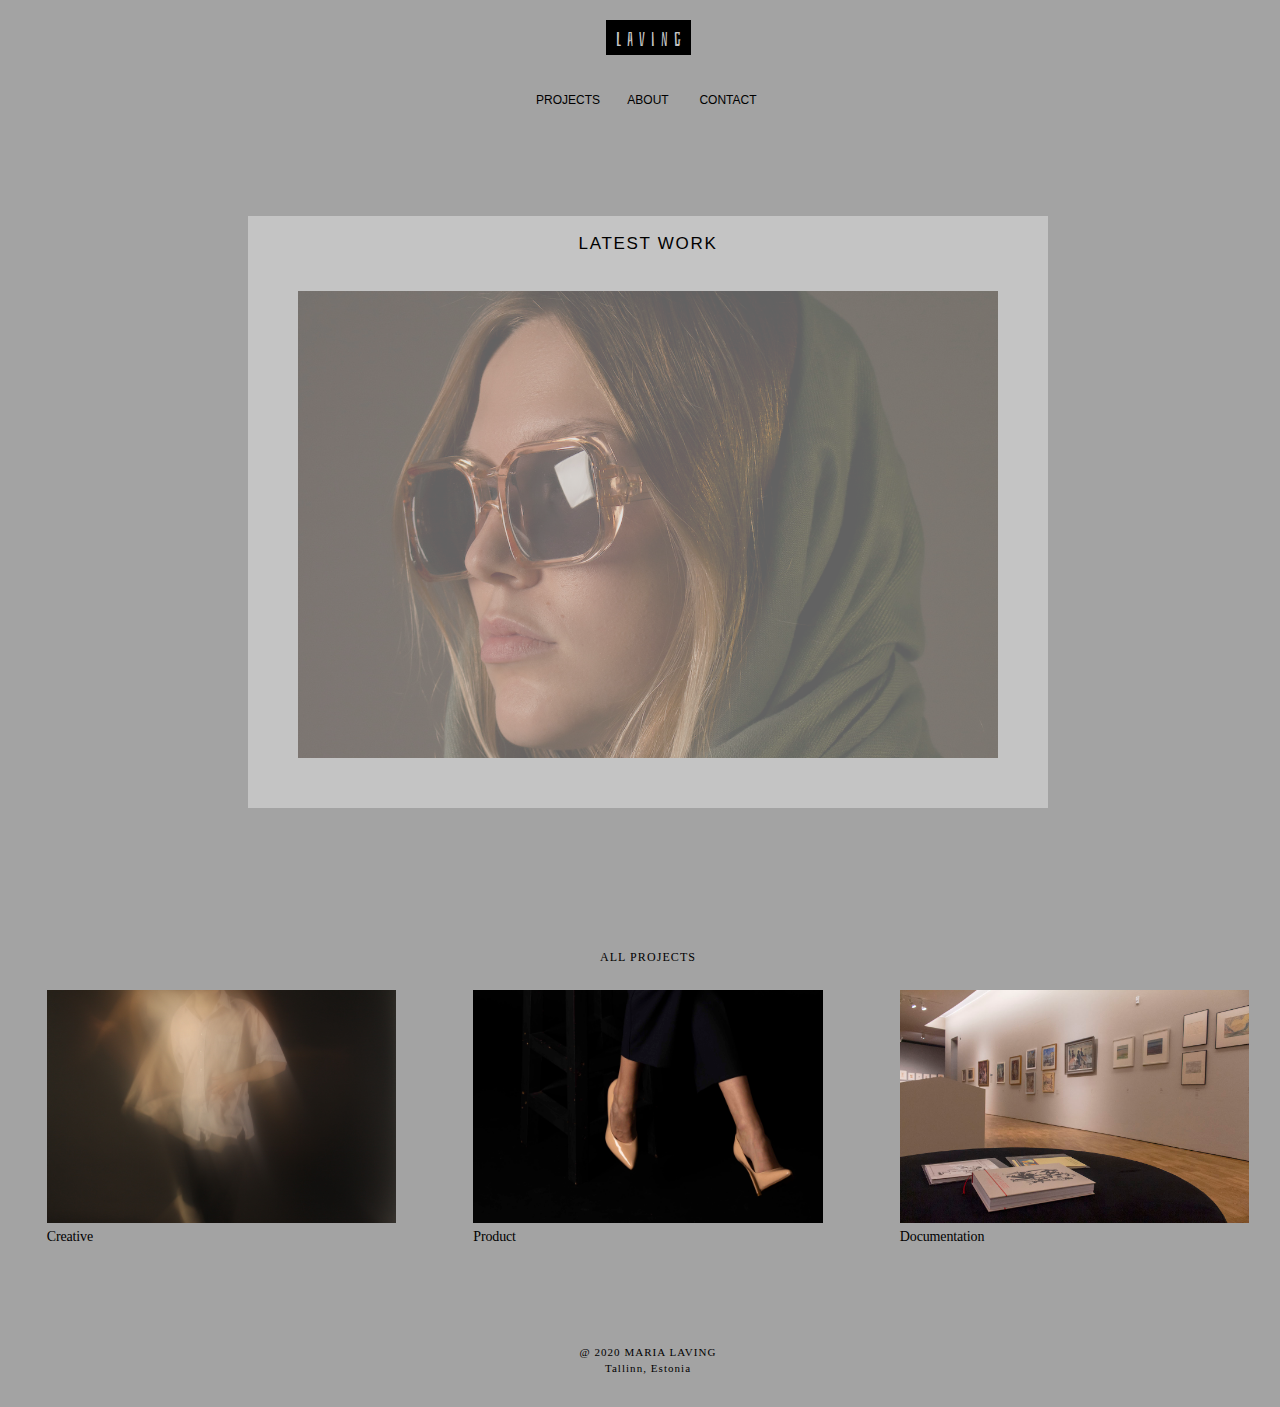
==== commit 8bffe88a: "sddd" ====
--- a/index.html
+++ b/index.html
@@ -15,18 +15,17 @@
         <a href="#">Laving</a>
     </div>
     <div class="menuu flex-item col-2">
-        <a id="projects" href="#projects">PROJECTS</a>
-        <a id="about" href="#about">ABOUT</a>
-        <a id="contact" href="#contact">CONTACT</a>
+
+        <a  id="projects" href="#">PROJECTS</a>
+        <a  id="about" href="#">ABOUT</a>
+        <a  id="contact" href="#">CONTACT</a>
+
     </div>
   </header>
 
   <main>
 
-<!-- <div class="keskmine1">
-      <div id="square" class="flex-item col-3 square" >
-      </div>
-        </div> -->
+
 <div class="keskmine1">
 
         <div class="flex-item col-5">
@@ -44,13 +43,13 @@
   </div>
 
   <div class="pildiosa">
-    <div class="flex-item col-6"><img id="karl"src="IMG_1530.jpg" alt="kaabu">
+    <div class="flex-item col-6"><img id="karl"src="IMG_1530.JPG" alt="kaabu">
       <a class="pealkirjad" href="#">Creative</a>
     </div>
     <div class="flex-item col-6"><img id="king"src="109A7912-1.jpg" alt="kivi">
       <a class="pealkirjad" href="#">Product</a>
     </div>
-    <div class="flex-item col-6"><img id="doc"src="IMG_13534.jpg" alt="kott">
+    <div class="flex-item col-6"><img id="doc"src="IMG_13534.JPG" alt="kott">
       <a class="pealkirjad" href="#">Documentation</a>
     </div>
   </div>
--- a/style.css
+++ b/style.css
@@ -1,10 +1,7 @@
-@keyframes animation {
-  0% {}
-  25% {background: #9A300F;}
-  50% {background: #CA5935;}
-  75% {background: #E1A4A4;}
-  100% {background: black;}
-}
+@keyframes spin {
+        0% { transform: rotate(0deg); }
+      100% { transform: rotate(360deg); }
+    }
 
 .flex-item {
   flex-basis: auto;
@@ -30,7 +27,7 @@
   width: 200vh;
   max-width: 100%;
 padding: 0px 0px 80px 0px;
-z-index: -10;
+animation-duration: 3s;
 }
 
 a {
@@ -43,6 +40,10 @@
   justify-content: center;
   position: relative;
   margin: 20px 0px 30px 0px;
+}
+
+.logo:hover {
+  animation: spin 3s linear infinite;
 }
 
 .col-1 {
@@ -72,7 +73,6 @@
   display: flex;
   /* flex-wrap: wrap; */
   justify-content: center;
-  /* display: inline-block; */
  padding: 0.5em;
  width: 100%;
  position: relative;
@@ -83,7 +83,7 @@
   width: 100%;
 }
 
-.col-2 a{
+.menuu a{
   font-family: 'Montserrat', sans-serif;
   font-style: normal;
   font-weight: 500;
@@ -92,24 +92,24 @@
   text-align: center;
   text-decoration: none;
   color: black;
-  animation-duration: 1s;
-}
-
-.col-2 a:hover {
+  /* animation-duration: 1s; */
+}
+
+.menuu a:hover {
   color: #63625F;
 }
 
 #projects {
   width: 80px;
-  height: 15px;
+
 }
 #about {
   width: 80px;
-  height: 15px;
+
 }
 #contact {
   width: 80px;
-  height: 15px;
+
 }
 
 
@@ -235,7 +235,6 @@
 #CR {
   width: 150px;
   height: 16px;
-
 }
 
 
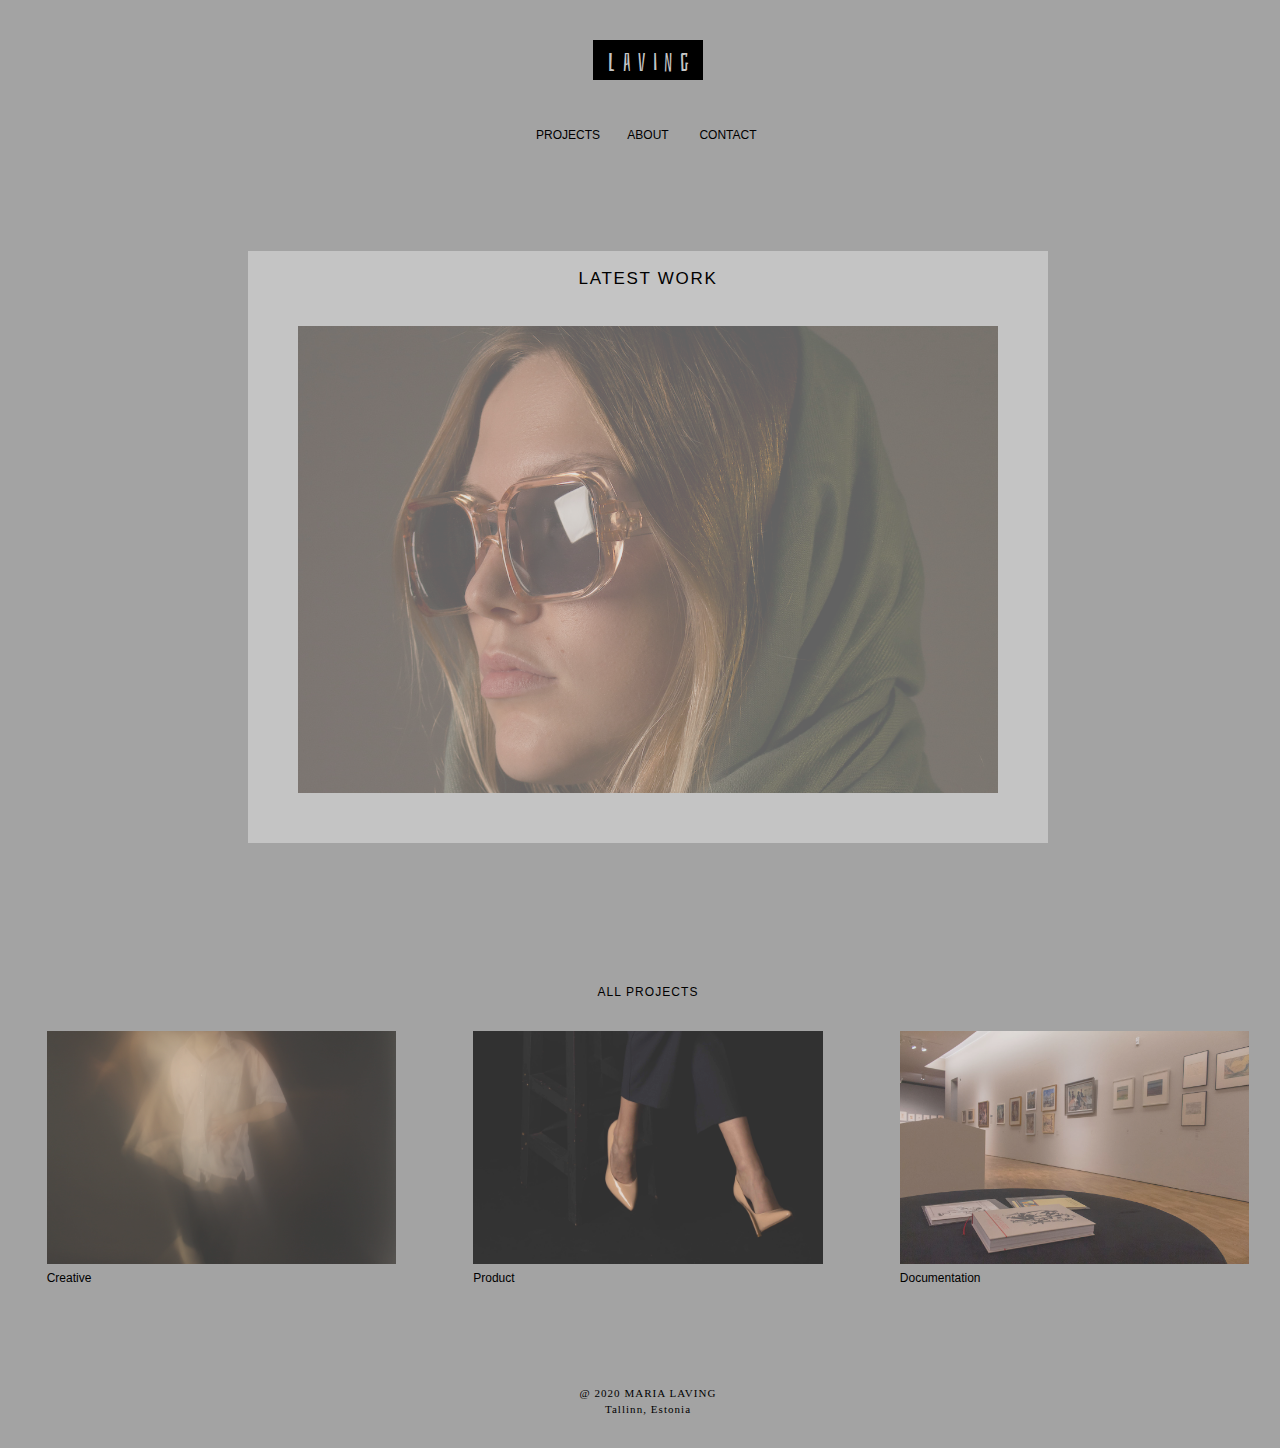
==== commit b483cf5a: "ff" ====
--- a/index.html
+++ b/index.html
@@ -5,7 +5,7 @@
   href="https://fonts.googleapis.com/css?family=Bahiana">
 
   <meta charset= "utf-8">
-  <title>Youtube</title>
+  <title>Maria Laving</title>
   <link rel="stylesheet" href="style.css">
 </head>
 
@@ -43,13 +43,13 @@
   </div>
 
   <div class="pildiosa">
-    <div class="flex-item col-6"><img id="karl"src="IMG_1530.JPG" alt="kaabu">
+    <div class="flex-item col-6"><img class="pildid3" id="karl"src="IMG_1530.JPG" alt="karl">
       <a class="pealkirjad" href="#">Creative</a>
     </div>
-    <div class="flex-item col-6"><img id="king"src="109A7912-1.jpg" alt="kivi">
+    <div class="flex-item col-6"><img class="pildid3" id="king"src="109A7912-1.jpg" alt="kingad">
       <a class="pealkirjad" href="#">Product</a>
     </div>
-    <div class="flex-item col-6"><img id="doc"src="IMG_13534.JPG" alt="kott">
+    <div class="flex-item col-6"><img class="pildid3" id="doc"src="IMG_13534.JPG" alt="naitus">
       <a class="pealkirjad" href="#">Documentation</a>
     </div>
   </div>
--- a/style.css
+++ b/style.css
@@ -39,7 +39,7 @@
   width: 100%;
   justify-content: center;
   position: relative;
-  margin: 20px 0px 30px 0px;
+  margin: 40px 0px 40px 0px;
 }
 
 .logo:hover {
@@ -52,19 +52,20 @@
 }
 
 .col-1 a{
+  /* display: inline-block; */
   font-family: "Bahiana";
   font-style: normal;
   font-weight: normal;
-  font-size: 20px;
+  font-size: 25px;
   line-height: 35px;
-  align-items: center;
+  /* align-items: center; */
   text-align: center;
   letter-spacing: 0.3em;
   color: #C4C4C4;
 
-  width: 85px;
-  height: 35px;
-  padding: 2px 10px 2px 10px;
+  width: 110px;
+  height: 40px;
+  padding: 5px 10px 5px 15px;
   background-color: black;
 }
 
@@ -132,7 +133,7 @@
 text-align: center;
 font-family: 'Montserrat', sans-serif;
 font-style: normal;
-font-weight: 200;
+font-weight: 400;
 letter-spacing: 0.1em;
 
 line-height: 15px;
@@ -162,14 +163,17 @@
   position: relative;
 justify-content: center;
 /* width: 100%; */
-height: 14px;
+height: 20px;
 text-align: center;
 
-font-family: Acumin Pro;
+font-family: 'Montserrat', sans-serif;
 font-style: normal;
-font-weight: normal;
+font-weight: 500;
 font-size: 12px;
-line-height: 14px;
+line-height: 15px;
+text-align: center;
+text-decoration: none;
+color: black;
 letter-spacing: 0.09em;
 margin-top: 130px;
 }
@@ -198,19 +202,25 @@
   width: 100%;
 }
 
-
 .pealkirjad {
-  font-family: Acumin Pro;
-font-size: 14px;
-font-style: normal;
-font-weight: 400;
-line-height: 17px;
-letter-spacing: -0.01em;
-text-align: center;
-color: #000000;
-text-decoration: none;
-}
-
+  font-family: 'Montserrat', sans-serif;
+  font-style: normal;
+  font-weight: 500;
+  font-size: 12px;
+  line-height: 15px;
+  text-align: center;
+  text-decoration: none;
+  color: black;
+}
+
+.pildid3 {
+  opacity: 0.7;
+  transition: opacity 1s ease-in;
+}
+
+.pildid3:hover {
+  opacity: 1;
+}
 
 .alumineosa1 {
   display: flex;
@@ -219,7 +229,6 @@
  padding: 50px;
  position: relative;
 }
-
 
 .col-7 {
   font-family: Acumin Pro;
